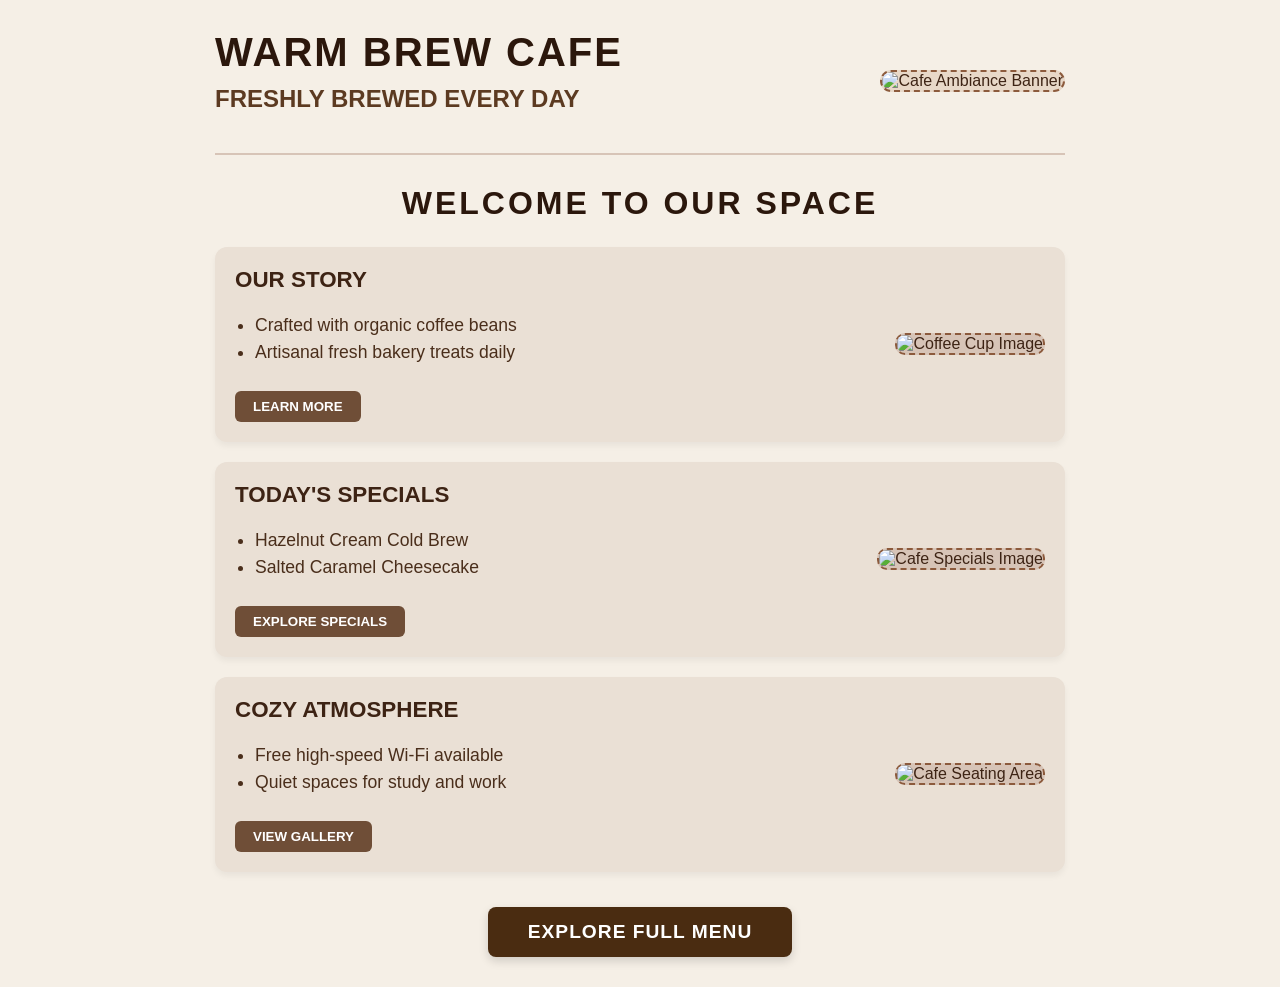
==== home.html @ f06a8f66 "home page html doc" ====
<!-- 
  Name: Hasana Fatima
  Roll No: 26I-3089
  Section: SE-B
  Theme: Cafe Home Page (Beige & Brown Theme)
-->
<!DOCTYPE html>
<html lang="en">
<head>
  <meta charset="UTF-8">
  <meta name="viewport" content="width=device-width, initial-scale=1.0">
  <title>Warm Brew Cafe | Home</title>
  <link rel="stylesheet" href="style.css">
</head>
<body>

  <header class="top-section">
    <div class="top-text">
      <h1>WARM BREW CAFE</h1>
      <h2>FRESHLY BREWED EVERY DAY</h2>
    </div>
    <div class="top-image">
      <img src="banner.jpg" alt="Cafe Ambiance Banner">
    </div>
  </header>

  <main class="menu-container">
    <h1 class="main-title">WELCOME TO OUR SPACE</h1>

    <section class="menu-block">
      <div class="menu-details">
        <h3>OUR STORY</h3>
        <ul>
          <li>Crafted with organic coffee beans</li>
          <li>Artisanal fresh bakery treats daily</li>
        </ul>
        <button class="btn-view" onclick="viewMore('Our Story')">LEARN MORE</button>
      </div>
      <div class="menu-image">
        <img src="coffee.jpg" alt="Coffee Cup Image">
      </div>
    </section>

    <section class="menu-block">
      <div class="menu-details">
        <h3>TODAY'S SPECIALS</h3>
        <ul>
          <li>Hazelnut Cream Cold Brew</li>
          <li>Salted Caramel Cheesecake</li>
        </ul>
        <button class="btn-view" onclick="viewMore('Today Spec')">EXPLORE SPECIALS</button>
      </div>
      <div class="menu-image">
        <img src="dessert.jpg" alt="Cafe Specials Image">
      </div>
    </section>

    <section class="menu-block">
      <div class="menu-details">
        <h3>COZY ATMOSPHERE</h3>
        <ul>
          <li>Free high-speed Wi-Fi available</li>
          <li>Quiet spaces for study and work</li>
        </ul>
        <button class="btn-view" onclick="viewMore('Ambiance')">VIEW GALLERY</button>
      </div>
      <div class="menu-image">
        <img src="drinks.jpg" alt="Cafe Seating Area">
      </div>
    </section>

    <div class="order-container">
      <button class="btn-order" onclick="location.href='index.html'">EXPLORE FULL MENU</button>
    </div>
  </main>

  <script src="code.js"></script>
</body>
</html>
---- style.css ----
/* 
  Name: Hasana Fatima
  Roll No: 26I-3089
  Section: SE-B
  Theme: Cafe Menu (Beige & Brown Theme)
*/

body {
  background-color: #f5efe6; 
  color: #3d2314;          
  font-family: 'Segoe UI', Tahoma, Geneva, Verdana, sans-serif;
  margin: 0;
  padding: 30px;
}
.top-section {
  display: flex;
  justify-content: space-between;
  align-items: center;
  max-width: 850px;
  margin: 0 auto 30px auto;
  padding-bottom: 20px;
  border-bottom: 2px solid #d7c4b7;
}

.top-text h1 {
  font-size: 2.5rem;
  margin: 0;
  color: #2b170c;
  letter-spacing: 2px;
}

.top-text h2 {
  font-size: 1.5rem;
  margin-top: 10px;
  color: #5c3a21;
}

.top-image img {
  width: 500x;
  height: 140px;
  object-fit: cover;
  border: 2px dashed #8c5a3c;
  border-radius: 12px;
  background-color: #e8d8c8;
}
.menu-container {
  max-width: 850px;
  margin: 0 auto;
}
.main-title {
  text-align: center;
  font-size: 2rem;
  letter-spacing: 3px;
  margin-bottom: 25px;
  color: #2b170c;
}

.menu-block {
  display: flex;
  justify-content: space-between;
  align-items: center;
  background-color: #eae0d5; 
  padding: 20px;
  border-radius: 12px;
  margin-bottom: 20px;
  box-shadow: 0 4px 6px rgba(0, 0, 0, 0.05);
}


.menu-details h3 {
  margin-top: 0;
  font-size: 1.4rem;
  color: #3d2314;
}

.menu-details ul {
  padding-left: 20px;
  color: #4a2e1b;
  font-size: 1.1rem;
}

.menu-details li {
  margin-bottom: 6px;
}

.menu-image img {
  width: 180px;
  height: 120px;
  object-fit: cover;
  border: 2px dashed #8c5a3c;
  border-radius: 10px;
  background-color: #d7c4b7;
}

.btn-view {
  background-color: #6f4e37; 
  color: #ffffff;
  border: none;
  padding: 8px 18px;
  border-radius: 6px;
  font-weight: bold;
  cursor: pointer;
  margin-top: 10px;
  transition: background-color 0.2s ease;
}

.btn-view:hover {
  background-color: #4a3324;
}


.order-container {
  text-align: center;
  margin-top: 35px;
}

.btn-order {
  background-color: #4a2c11; 
  color: #ffffff;
  border: none;
  padding: 14px 40px;
  font-size: 1.2rem;
  font-weight: bold;
  border-radius: 8px;
  cursor: pointer;
  letter-spacing: 1px;
  box-shadow: 0 4px 10px rgba(0, 0, 0, 0.15);
  transition: background-color 0.2s ease, transform 0.1s ease;
}

.btn-order:hover {
  background-color: #2b170c;
  /* transform: translateY(-2px); */
}
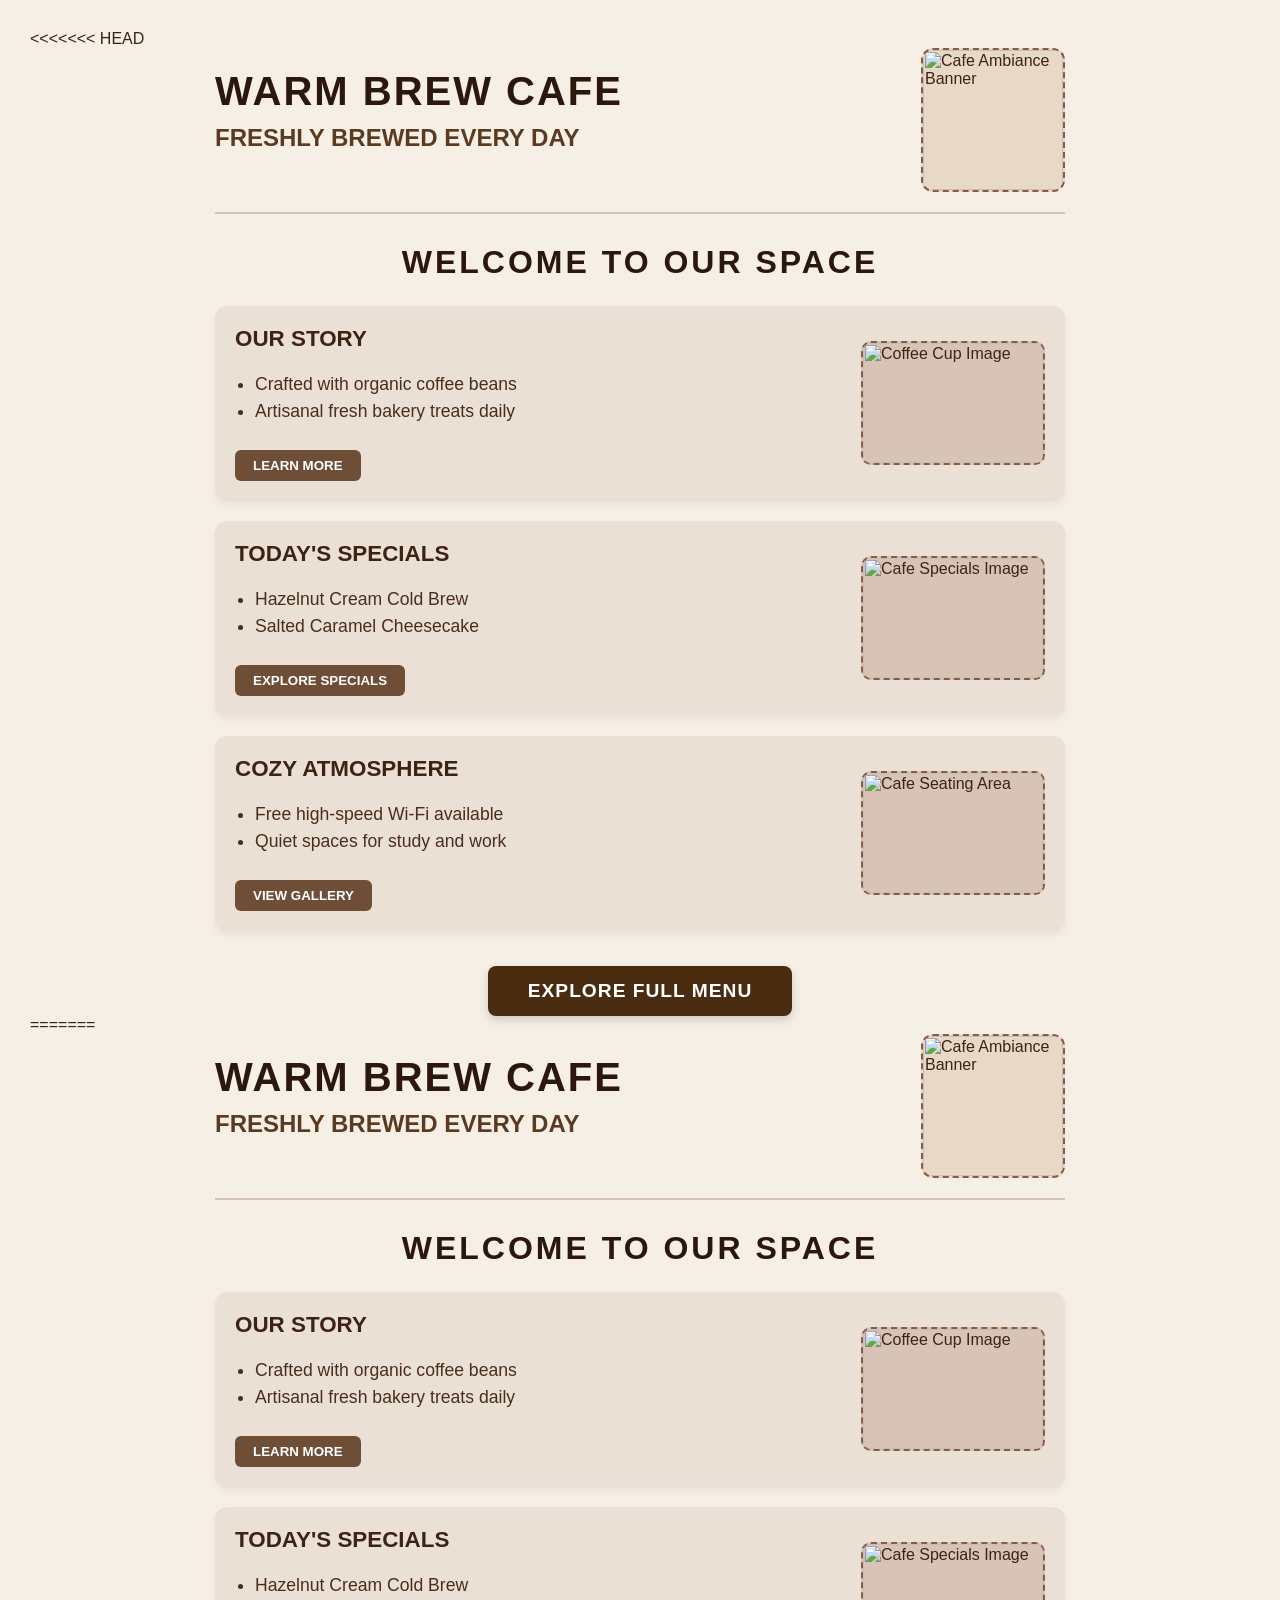
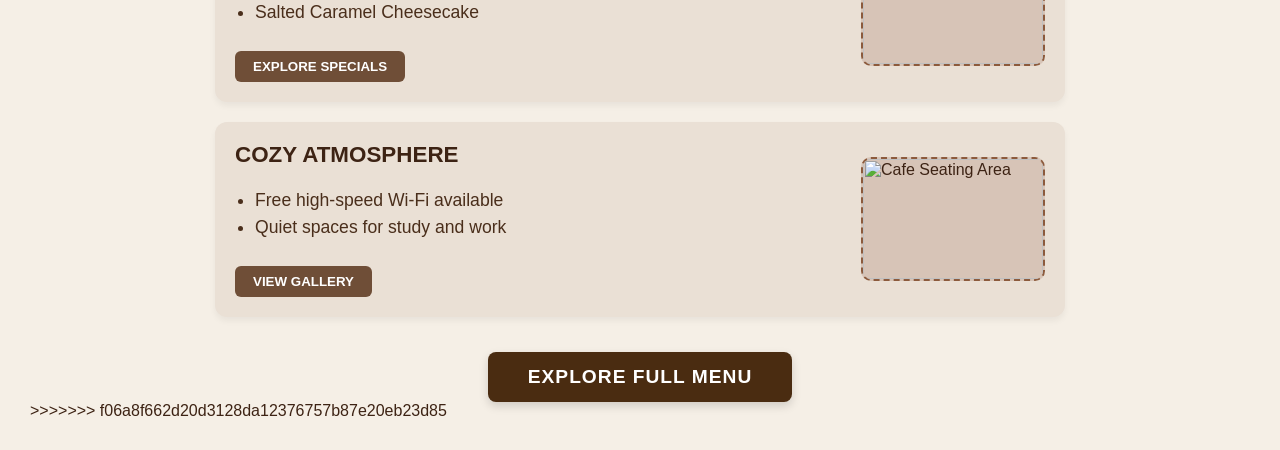
==== commit 1f6543a3: "Update home.html" ====
--- a/home.html
+++ b/home.html
@@ -1,79 +1,160 @@
-<!-- 
-  Name: Hasana Fatima
-  Roll No: 26I-3089
-  Section: SE-B
-  Theme: Cafe Home Page (Beige & Brown Theme)
--->
-<!DOCTYPE html>
-<html lang="en">
-<head>
-  <meta charset="UTF-8">
-  <meta name="viewport" content="width=device-width, initial-scale=1.0">
-  <title>Warm Brew Cafe | Home</title>
-  <link rel="stylesheet" href="style.css">
-</head>
-<body>
-
-  <header class="top-section">
-    <div class="top-text">
-      <h1>WARM BREW CAFE</h1>
-      <h2>FRESHLY BREWED EVERY DAY</h2>
-    </div>
-    <div class="top-image">
-      <img src="banner.jpg" alt="Cafe Ambiance Banner">
-    </div>
-  </header>
-
-  <main class="menu-container">
-    <h1 class="main-title">WELCOME TO OUR SPACE</h1>
-
-    <section class="menu-block">
-      <div class="menu-details">
-        <h3>OUR STORY</h3>
-        <ul>
-          <li>Crafted with organic coffee beans</li>
-          <li>Artisanal fresh bakery treats daily</li>
-        </ul>
-        <button class="btn-view" onclick="viewMore('Our Story')">LEARN MORE</button>
-      </div>
-      <div class="menu-image">
-        <img src="coffee.jpg" alt="Coffee Cup Image">
-      </div>
-    </section>
-
-    <section class="menu-block">
-      <div class="menu-details">
-        <h3>TODAY'S SPECIALS</h3>
-        <ul>
-          <li>Hazelnut Cream Cold Brew</li>
-          <li>Salted Caramel Cheesecake</li>
-        </ul>
-        <button class="btn-view" onclick="viewMore('Today Spec')">EXPLORE SPECIALS</button>
-      </div>
-      <div class="menu-image">
-        <img src="dessert.jpg" alt="Cafe Specials Image">
-      </div>
-    </section>
-
-    <section class="menu-block">
-      <div class="menu-details">
-        <h3>COZY ATMOSPHERE</h3>
-        <ul>
-          <li>Free high-speed Wi-Fi available</li>
-          <li>Quiet spaces for study and work</li>
-        </ul>
-        <button class="btn-view" onclick="viewMore('Ambiance')">VIEW GALLERY</button>
-      </div>
-      <div class="menu-image">
-        <img src="drinks.jpg" alt="Cafe Seating Area">
-      </div>
-    </section>
-
-    <div class="order-container">
-      <button class="btn-order" onclick="location.href='index.html'">EXPLORE FULL MENU</button>
-    </div>
-  </main>
-
-  <script src="code.js"></script>
-</body>
+<<<<<<< HEAD
+<!-- 
+  Name: Hasana Fatima
+  Roll No: 26I-3089
+  Section: SE-B
+  Theme: Cafe Home Page (Beige & Brown Theme)
+-->
+<!DOCTYPE html>
+<html lang="en">
+<head>
+  <meta charset="UTF-8">
+  <meta name="viewport" content="width=device-width, initial-scale=1.0">
+  <title>Warm Brew Cafe | Home</title>
+  <link rel="stylesheet" href="style.css">
+</head>
+<body>
+
+  <header class="top-section">
+    <div class="top-text">
+      <h1>WARM BREW CAFE</h1>
+      <h2>FRESHLY BREWED EVERY DAY</h2>
+    </div>
+    <div class="top-image">
+      <img src="banner.jpg" alt="Cafe Ambiance Banner">
+    </div>
+  </header>
+
+  <main class="menu-container">
+    <h1 class="main-title">WELCOME TO OUR SPACE</h1>
+
+    <section class="menu-block">
+      <div class="menu-details">
+        <h3>OUR STORY</h3>
+        <ul>
+          <li>Crafted with organic coffee beans</li>
+          <li>Artisanal fresh bakery treats daily</li>
+        </ul>
+        <button class="btn-view" onclick="viewMore('Our Story')">LEARN MORE</button>
+      </div>
+      <div class="menu-image">
+        <img src="coffee.jpg" alt="Coffee Cup Image">
+      </div>
+    </section>
+
+    <section class="menu-block">
+      <div class="menu-details">
+        <h3>TODAY'S SPECIALS</h3>
+        <ul>
+          <li>Hazelnut Cream Cold Brew</li>
+          <li>Salted Caramel Cheesecake</li>
+        </ul>
+        <button class="btn-view" onclick="viewMore('Today Spec')">EXPLORE SPECIALS</button>
+      </div>
+      <div class="menu-image">
+        <img src="dessert.jpg" alt="Cafe Specials Image">
+      </div>
+    </section>
+
+    <section class="menu-block">
+      <div class="menu-details">
+        <h3>COZY ATMOSPHERE</h3>
+        <ul>
+          <li>Free high-speed Wi-Fi available</li>
+          <li>Quiet spaces for study and work</li>
+        </ul>
+        <button class="btn-view" onclick="viewMore('Ambiance')">VIEW GALLERY</button>
+      </div>
+      <div class="menu-image">
+        <img src="drinks.jpg" alt="Cafe Seating Area">
+      </div>
+    </section>
+
+    <div class="order-container">
+      <button class="btn-order" onclick="location.href='index.html'">EXPLORE FULL MENU</button>
+    </div>
+  </main>
+
+  <script src="code.js"></script>
+</body>
+=======
+<!-- 
+  Name: Hasana Fatima
+  Roll No: 26I-3089
+  Section: SE-B
+  Theme: Cafe Home Page (Beige & Brown Theme)
+-->
+<!DOCTYPE html>
+<html lang="en">
+<head>
+  <meta charset="UTF-8">
+  <meta name="viewport" content="width=device-width, initial-scale=1.0">
+  <title>Warm Brew Cafe | Home</title>
+  <link rel="stylesheet" href="style.css">
+</head>
+<body>
+
+  <header class="top-section">
+    <div class="top-text">
+      <h1>WARM BREW CAFE</h1>
+      <h2>FRESHLY BREWED EVERY DAY</h2>
+    </div>
+    <div class="top-image">
+      <img src="banner.jpg" alt="Cafe Ambiance Banner">
+    </div>
+  </header>
+
+  <main class="menu-container">
+    <h1 class="main-title">WELCOME TO OUR SPACE</h1>
+
+    <section class="menu-block">
+      <div class="menu-details">
+        <h3>OUR STORY</h3>
+        <ul>
+          <li>Crafted with organic coffee beans</li>
+          <li>Artisanal fresh bakery treats daily</li>
+        </ul>
+        <button class="btn-view" onclick="viewMore('Our Story')">LEARN MORE</button>
+      </div>
+      <div class="menu-image">
+        <img src="coffee.jpg" alt="Coffee Cup Image">
+      </div>
+    </section>
+
+    <section class="menu-block">
+      <div class="menu-details">
+        <h3>TODAY'S SPECIALS</h3>
+        <ul>
+          <li>Hazelnut Cream Cold Brew</li>
+          <li>Salted Caramel Cheesecake</li>
+        </ul>
+        <button class="btn-view" onclick="viewMore('Today Spec')">EXPLORE SPECIALS</button>
+      </div>
+      <div class="menu-image">
+        <img src="dessert.jpg" alt="Cafe Specials Image">
+      </div>
+    </section>
+
+    <section class="menu-block">
+      <div class="menu-details">
+        <h3>COZY ATMOSPHERE</h3>
+        <ul>
+          <li>Free high-speed Wi-Fi available</li>
+          <li>Quiet spaces for study and work</li>
+        </ul>
+        <button class="btn-view" onclick="viewMore('Ambiance')">VIEW GALLERY</button>
+      </div>
+      <div class="menu-image">
+        <img src="drinks.jpg" alt="Cafe Seating Area">
+      </div>
+    </section>
+
+    <div class="order-container">
+      <button class="btn-order" onclick="location.href='index.html'">EXPLORE FULL MENU</button>
+    </div>
+  </main>
+
+  <script src="code.js"></script>
+</body>
+>>>>>>> f06a8f662d20d3128da12376757b87e20eb23d85
 </html>
